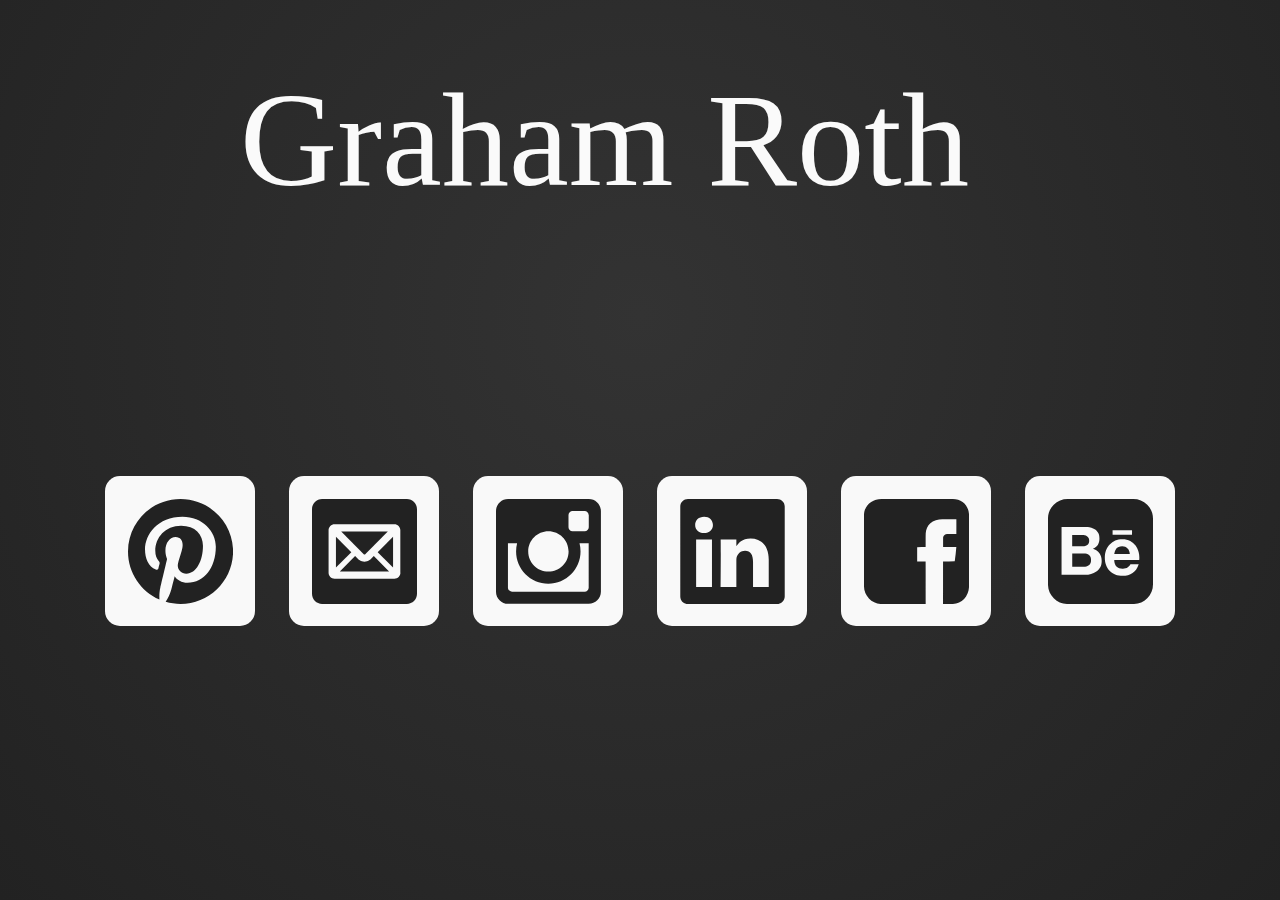
==== index.html @ dd155e6f "Time to test responsive styles" ====
<!DOCTYPE html>
<html>
<head>
  <title>Meet Graham!</title>
  <link rel="stylesheet" href="css/gsroth.css">
  <script>
  (function(i,s,o,g,r,a,m){i['GoogleAnalyticsObject']=r;i[r]=i[r]||function(){
  (i[r].q=i[r].q||[]).push(arguments)},i[r].l=1*new Date();a=s.createElement(o),
  m=s.getElementsByTagName(o)[0];a.async=1;a.src=g;m.parentNode.insertBefore(a,m)
  })(window,document,'script','//www.google-analytics.com/analytics.js','ga');

  ga('create', 'UA-51925433-1', 'gsroth.com');
  ga('require', 'displayfeatures');
  ga('send', 'pageview');

</script>
</head>
<body>
  <div id="header">
    <img src="images/name.svg" alt="Graham Roth">
  </div>
  <div id="content">
    <div id="links">
      <a href="http://www.pinterest.com/gsroth/" class="link">
        <div class="wave" id="red-wave"></div>
        <img src="images/pinterest.svg" alt="Pinterest">
      </a>
      <a href="mailto:graham@gsroth.com" class="link">
        <div class="wave" id="orange-wave"></div>
        <img src="images/email.svg" alt="Email">
      </a>
      <div class="break-2"></div>
      <a href="http://instagram.com/nobutactually" class="link">
        <div class="wave" id="yellow-wave"></div>
        <img src="images/instagram.svg" alt="Instagram">
      </a>
      <div class="break-3"></div>
      <a href="http://www.linkedin.com/in/grahamroth/" class="link">
        <div class="wave" id="in-blue-wave"></div>
        <img src="images/linkedin.svg" alt="Linked In">
      </a>
      <div class="break-2"></div>
      <a href="http://www.facebook.com/gsroth" class="link">
        <div class="wave" id="fb-blue-wave"></div>
        <img src="images/fb.svg" alt="LinkedIn">
      </a>
      <a href="http://be.net/gsroth" class="link">
        <div class="wave" id="purple-wave"></div>
        <img src="images/behance.svg" alt="Behance">
      </a>
    </div>
  </div>
</body>
</html>
---- css/gsroth.css ----
html, body {
	height: 100%;
	margin: 0px;
	background-color: #222;
	background: radial-gradient(circle at 50% 35%, #333, #222);
}

div {
	box-sizing: border-box;
}

.break-2, .break-3 {
	display: inline;
}

#header {
	height: 35%;
	padding: 1% 5%;
	text-align: center;
}

#header img {
	max-height: 100%;
	max-width: 800px;
	position: relative;
	bottom: -20%;
}

#content {
	height: 65%;
	position: relative;
}

#links {
	position: relative;
	text-align: center;
	top: 25%;
	padding-bottom: 5%;
}

 
/* Smartphones (portrait and landscape) -------------------- */
@media
only screen and (min-device-width: 320px) and (max-device-width: 640px),
only screen and (min-width: 320px) and (max-width: 640px)
 {
	#header { height: 15%; }
	#content { height: 85%; }
	#links { top: 5%; }
}
 
 
/* Smartphones & Tablets (portrait & landscape) ------------ */
@media
only screen and (min-device-width: 640px) and (max-device-width: 960px) {
	#header { height: 25%; }
	#content { height: 75%; }
	#links { top: 10%; }
	.break-3 { display: block; }
}

@media
only screen and (min-width: 640px) and (max-width: 1100px) and (min-device-width: 960px) {
	#header { height: 25%; }
	#content { height: 75%; }
	#links { top: 10%; }
	.break-3 { display: block; }
}
 

.link {
	display: inline-block;
	position: relative;
	width: 150px;
	height: 150px;
	background-color: #f9f9f9;
	border-radius: 10%;
	overflow: hidden;
	margin: 15px;
}

@media
only screen and (min--moz-device-pixel-ratio: 1.5) and (max-device-width: 960px),
only screen and (-o-min-device-pixel-ratio: 3/2) and (max-device-width: 960px),
only screen and (-webkit-min-device-pixel-ratio: 1.5) and (max-device-width: 960px),
only screen and (min-device-pixel-ratio: 1.5) and (max-device-width: 960px),
only screen and (min-resolution: 1.5dppx) and (max-device-width: 960px) {
	.link { width: 300px; height: 300px; margin: 50px; }
}

.link img {
	position: absolute;
	top: 15%;
	left: 15%;
	width: 70%;
	height: 70%;
}

.wave {
	width: 110%;
	height: 110%;
	position: absolute;
	left: -5%;
	top: 100%;
	transition: .75s cubic-bezier(0.215, 0.610, 0.355, 1.000);
	opacity: 0.8;
	background-size: 40px 200px;
}

.link:hover .wave {
	top: -8%;
}

@media
only screen and (min-device-width: 320px) and (max-device-width: 960px) {
	.wave {
		top: 3%;
		background-size: 40px 400px;
	}
}

#red-wave {
	background-image: radial-gradient(60px circle at 20px -20px, rgba(255, 255, 255, 0) 50%, #cb2027 50%);
}

#orange-wave {
	background-image: radial-gradient(60px circle at 20px -20px, rgba(255, 255, 255, 0) 50%, #d37622 50%);
}

#yellow-wave {
	background-image: radial-gradient(60px circle at 20px -20px, rgba(255, 255, 255, 0) 50%, #f2da00 50%);
}

#in-blue-wave {
	background-image: radial-gradient(60px circle at 20px -20px, rgba(255, 255, 255, 0) 50%, #006699 50%);
}

#fb-blue-wave {
	background-image: radial-gradient(60px circle at 20px -20px, rgba(255, 255, 255, 0) 50%, #3B5998 50%);
}

#purple-wave {
	background-image: radial-gradient(60px circle at 20px -20px, rgba(255, 255, 255, 0) 50%, #753c9e 50%);
}
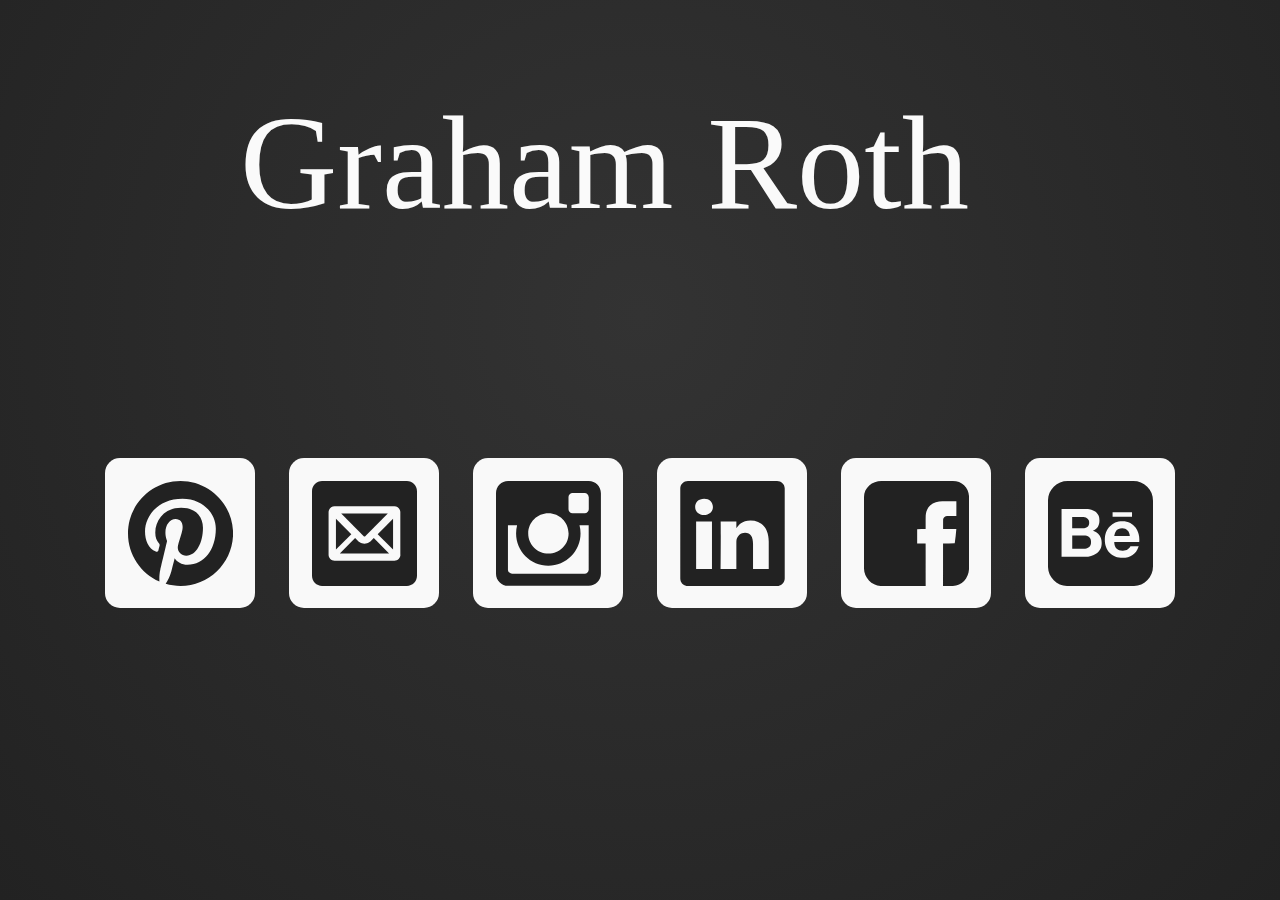
==== commit da12a67f: "Added copyright info" ====
--- a/index.html
+++ b/index.html
@@ -1,4 +1,5 @@
 <!DOCTYPE html>
+<!-- Copyright (c) 2014 Graham Roth -->
 <html>
 <head>
   <title>Meet Graham!</title>
--- a/css/gsroth.css
+++ b/css/gsroth.css
@@ -1,8 +1,15 @@
 html, body {
-	height: 100%;
+	min-height: 100%;
 	margin: 0px;
 	background-color: #222;
 	background: radial-gradient(circle at 50% 35%, #333, #222);
+}
+
+@media
+only screen and (min-device-width: 960px) {
+	html, body {
+		height: 100%;
+	}
 }
 
 div {
@@ -15,7 +22,7 @@
 
 #header {
 	height: 35%;
-	padding: 1% 5%;
+	padding: 3% 5% 0px;
 	text-align: center;
 }
 
@@ -27,44 +34,51 @@
 }
 
 #content {
-	height: 65%;
 	position: relative;
 }
 
 #links {
 	position: relative;
 	text-align: center;
-	top: 25%;
+	padding-top: 10%;
 	padding-bottom: 5%;
 }
 
  
 /* Smartphones (portrait and landscape) -------------------- */
 @media
-only screen and (min-device-width: 320px) and (max-device-width: 640px),
-only screen and (min-width: 320px) and (max-width: 640px)
- {
+only screen and (min-device-width: 320px) and (max-device-width: 640px) {
+	#links { padding-top: 1%; }
+
+}
+
+
+@media
+only screen and (min-width: 320px) and (max-width: 640px) {
 	#header { height: 15%; }
-	#content { height: 85%; }
-	#links { top: 5%; }
+	#links { padding-top: 5%; }
+}
+
+@media 
+only screen and (min-device-width: 320px) and (max-device-width: 640px) and (orientation: portrait) {
+	#header { padding-top: 8%; }
+	#header { height: 15%; }
+
 }
  
  
 /* Smartphones & Tablets (portrait & landscape) ------------ */
 @media
-only screen and (min-device-width: 640px) and (max-device-width: 960px) {
-	#header { height: 25%; }
-	#content { height: 75%; }
-	#links { top: 10%; }
+only screen and (min-device-width: 640px) and (max-device-width: 960px),
+only screen and (min-width: 640px) and (max-width: 1100px) and (min-device-width: 960px) {
+	#links { padding-top: 5%; }
 	.break-3 { display: block; }
 }
 
 @media
+only screen and (min-device-width: 640px) and (max-device-width: 960px) and (orientation: portrait),
 only screen and (min-width: 640px) and (max-width: 1100px) and (min-device-width: 960px) {
 	#header { height: 25%; }
-	#content { height: 75%; }
-	#links { top: 10%; }
-	.break-3 { display: block; }
 }
  
 
@@ -80,12 +94,22 @@
 }
 
 @media
-only screen and (min--moz-device-pixel-ratio: 1.5) and (max-device-width: 960px),
-only screen and (-o-min-device-pixel-ratio: 3/2) and (max-device-width: 960px),
-only screen and (-webkit-min-device-pixel-ratio: 1.5) and (max-device-width: 960px),
-only screen and (min-device-pixel-ratio: 1.5) and (max-device-width: 960px),
-only screen and (min-resolution: 1.5dppx) and (max-device-width: 960px) {
+only screen and (min--moz-device-pixel-ratio: 1.5) and (max-device-width: 960px) and (orientation: portrait),
+only screen and (-o-min-device-pixel-ratio: 3/2) and (max-device-width: 960px) and (orientation: portrait),
+only screen and (-webkit-min-device-pixel-ratio: 1.5) and (max-device-width: 960px) and (orientation: portrait),
+only screen and (min-device-pixel-ratio: 1.5) and (max-device-width: 960px) and (orientation: portrait),
+only screen and (min-resolution: 1.5dppx) and (max-device-width: 960px) and (orientation: portrait) {
 	.link { width: 300px; height: 300px; margin: 50px; }
+}
+
+@media
+only screen and (min--moz-device-pixel-ratio: 1.5) and (max-device-width: 960px) and (orientation: landscape),
+only screen and (-o-min-device-pixel-ratio: 3/2) and (max-device-width: 960px) and (orientation: landscape),
+only screen and (-webkit-min-device-pixel-ratio: 1.5) and (max-device-width: 960px) and (orientation: landscape),
+only screen and (min-device-pixel-ratio: 1.5) and (max-device-width: 960px) and (orientation: landscape),
+only screen and (min-resolution: 1.5dppx) and (max-device-width: 960px) and (orientation: landscape) {
+	.link { width: 200px; height: 200px; margin: 30px; }
+	.break-3 { display: block; }
 }
 
 .link img {
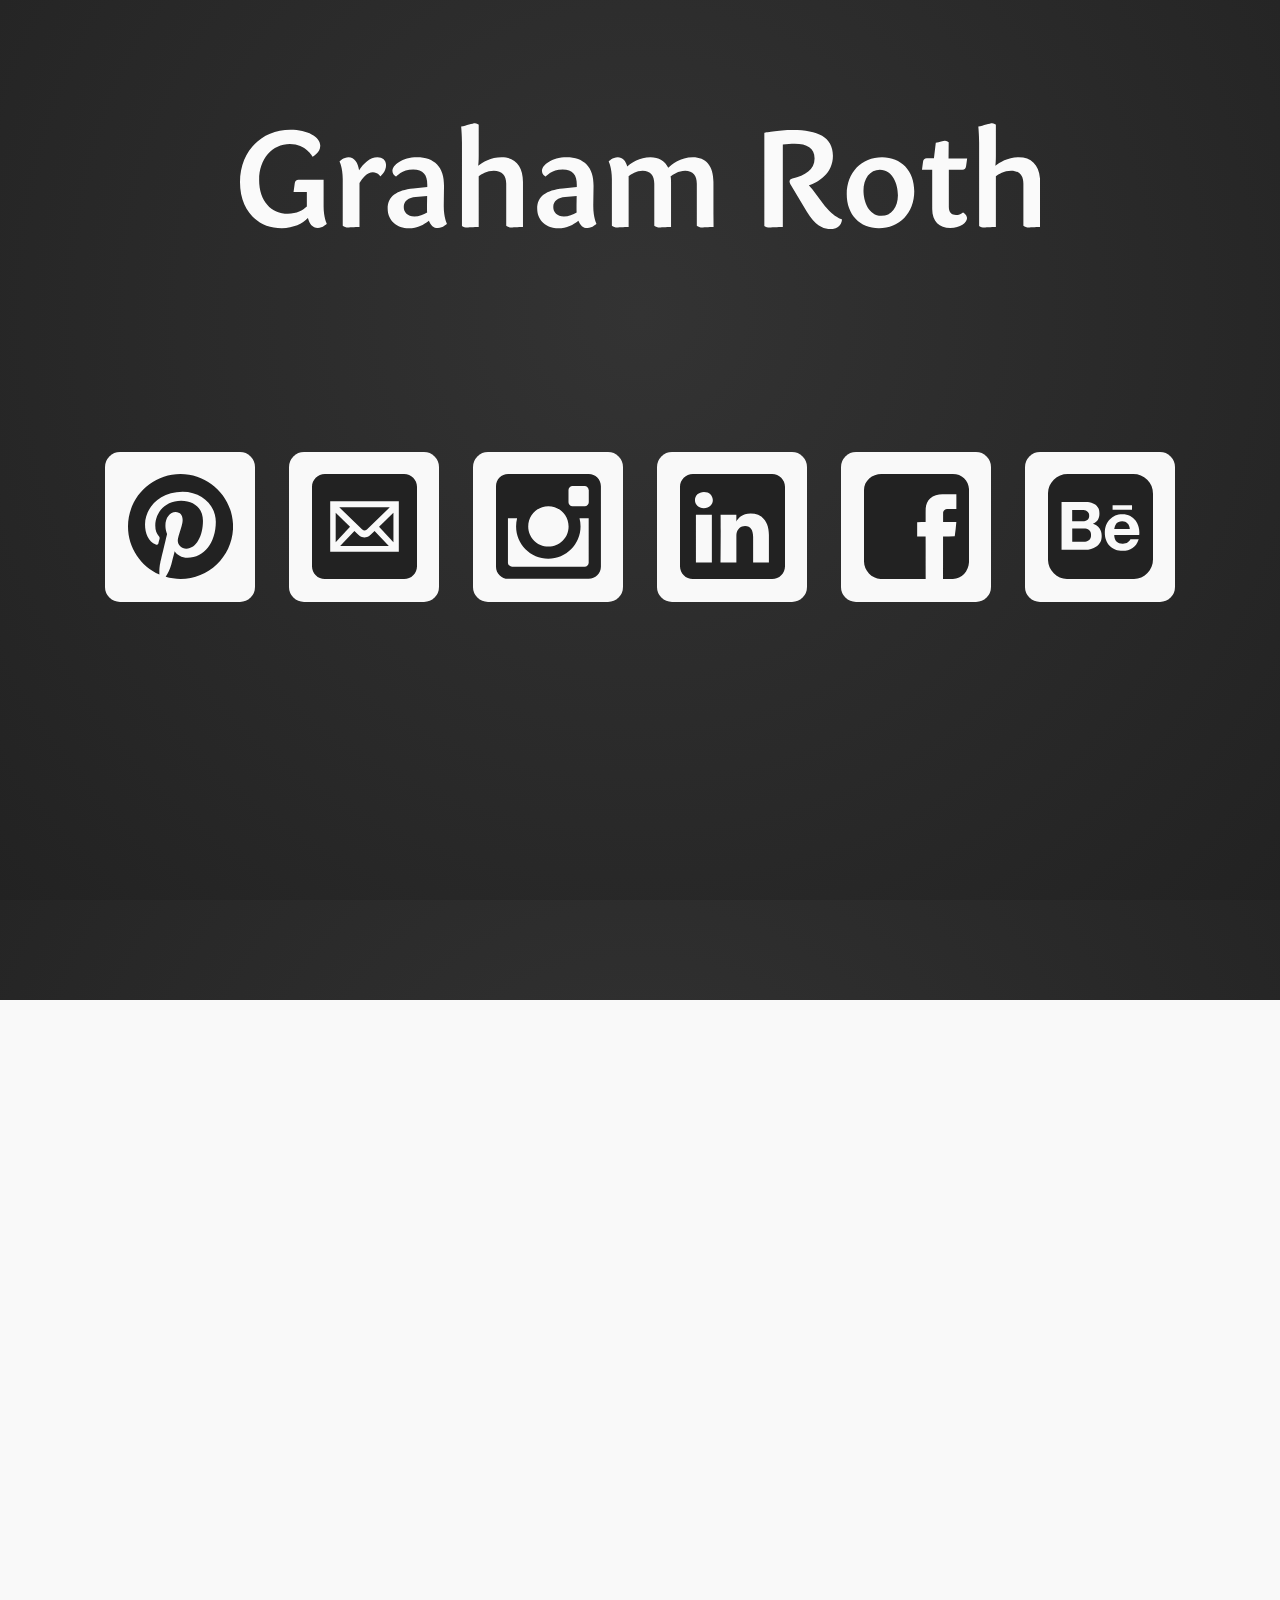
==== commit 8853efb9: "Started work on adding portfolio" ====
--- a/index.html
+++ b/index.html
@@ -2,6 +2,7 @@
 <!-- Copyright (c) 2014 Graham Roth -->
 <html>
 <head>
+  <meta charset="UTF-8">
   <title>Meet Graham!</title>
   <link rel="stylesheet" href="css/gsroth.css">
   <script>
@@ -22,34 +23,71 @@
   </div>
   <div id="content">
     <div id="links">
-      <a href="http://www.pinterest.com/gsroth/" class="link">
-        <div class="wave" id="red-wave"></div>
-        <img src="images/pinterest.svg" alt="Pinterest">
-      </a>
-      <a href="mailto:graham@gsroth.com" class="link">
-        <div class="wave" id="orange-wave"></div>
-        <img src="images/email.svg" alt="Email">
-      </a>
+      <div class="link-elem">
+        <a href="http://www.pinterest.com/gsroth/" class="link" id="pinterest">
+          <div class="wave" id="red-wave"></div>
+          <img src="images/pinterest.svg" alt="Pinterest">
+        </a>
+        <p class="link-label">
+          Pinterest
+        </p>
+      </div>
+      <div class="link-elem">
+        <a href="mailto:graham@gsroth.com" class="link" id="email">
+          <div class="wave" id="orange-wave"></div>
+          <img src="images/email.svg" alt="Email">
+        </a>
+        <p class="link-label">
+          Email
+        </p>
+      </div>
       <div class="break-2"></div>
-      <a href="http://instagram.com/nobutactually" class="link">
-        <div class="wave" id="yellow-wave"></div>
-        <img src="images/instagram.svg" alt="Instagram">
-      </a>
+      <div class="link-elem">
+        <a href="http://instagram.com/nobutactually" class="link" id="instagram">
+          <div class="wave" id="yellow-wave"></div>
+          <img src="images/instagram.svg" alt="Instagram">
+        </a>
+        <p class="link-label">
+          Instagram
+        </p>
+      </div>
       <div class="break-3"></div>
-      <a href="http://www.linkedin.com/in/grahamroth/" class="link">
-        <div class="wave" id="in-blue-wave"></div>
-        <img src="images/linkedin.svg" alt="Linked In">
-      </a>
+      <div class="link-elem">
+        <a href="http://www.linkedin.com/in/grahamroth/" class="link" id="linkedin">
+          <div class="wave" id="in-blue-wave"></div>
+          <img src="images/linkedin.svg" alt="Linked In">
+        </a>
+        <p class="link-label">
+          LinkedIn
+        </p>
+      </div>
       <div class="break-2"></div>
-      <a href="http://www.facebook.com/gsroth" class="link">
-        <div class="wave" id="fb-blue-wave"></div>
-        <img src="images/fb.svg" alt="LinkedIn">
-      </a>
-      <a href="http://be.net/gsroth" class="link">
-        <div class="wave" id="purple-wave"></div>
-        <img src="images/behance.svg" alt="Behance">
-      </a>
+      <div class="link-elem">
+        <a href="http://www.facebook.com/gsroth" class="link" id="facebook">
+          <div class="wave" id="fb-blue-wave"></div>
+          <img src="images/fb.svg" alt="LinkedIn">
+        </a>
+        <p class="link-label">
+          Facebook
+        </p>
+      </div>
+      <div class="link-elem">
+        <a href="http://be.net/gsroth" class="link" id="portfolio">
+          <div class="wave" id="purple-wave"></div>
+          <img src="images/behance.svg" alt="Behance">
+        </a>
+        <p class="link-label">
+          Portfolio
+        </p>
+      </div>
     </div>
   </div>
+  <div id="projects">
+    <div id="projects-wave"></div>
+    <div id="projects-container">
+    <!-- Currently under construction. Check back soon! -->
+    </div>
+  </div>
+  <!--script type="text/javascript" src="js/gsroth.js"></script-->
 </body>
 </html>--- a/css/gsroth.css
+++ b/css/gsroth.css
@@ -1,8 +1,11 @@
+@import url(http://fonts.googleapis.com/css?family=Lato:100,400);
+
 html, body {
 	min-height: 100%;
 	margin: 0px;
 	background-color: #222;
 	background: radial-gradient(circle at 50% 35%, #333, #222);
+	overflow: hidden;
 }
 
 @media
@@ -13,6 +16,7 @@
 }
 
 div {
+	-moz-box-sizing: border-box;
 	box-sizing: border-box;
 }
 
@@ -21,8 +25,8 @@
 }
 
 #header {
-	height: 35%;
-	padding: 3% 5% 0px;
+	height: 40%;
+	padding: 5% 5% 0px;
 	text-align: center;
 }
 
@@ -40,12 +44,11 @@
 #links {
 	position: relative;
 	text-align: center;
-	padding-top: 10%;
+	padding-top: 6%;
 	padding-bottom: 5%;
 }
-
- 
-/* Smartphones (portrait and landscape) -------------------- */
+ 
+/* Smartphones */
 @media
 only screen and (min-device-width: 320px) and (max-device-width: 640px) {
 	#links { padding-top: 1%; }
@@ -67,7 +70,7 @@
 }
  
  
-/* Smartphones & Tablets (portrait & landscape) ------------ */
+/* Tablets */
 @media
 only screen and (min-device-width: 640px) and (max-device-width: 960px),
 only screen and (min-width: 640px) and (max-width: 1100px) and (min-device-width: 960px) {
@@ -81,6 +84,24 @@
 	#header { height: 25%; }
 }
  
+.link-elem {
+	display: inline-block;
+}
+
+.link-label {
+	text-align: center;
+	visibility: hidden;
+	color: #f9f9f9;
+	font-weight: 100;
+	font-family: "Lato", "Helvetica", sans-serif;
+	font-size: 16pt;
+	margin: 3% 5%;
+	text-shadow: #dddddd 0px 0px 1px;
+}
+
+.link-elem:hover .link-label {
+	visibility: visible;
+}
 
 .link {
 	display: inline-block;
@@ -90,7 +111,7 @@
 	background-color: #f9f9f9;
 	border-radius: 10%;
 	overflow: hidden;
-	margin: 15px;
+	margin: 15px 15px 0px 15px;
 }
 
 @media
@@ -131,6 +152,10 @@
 	background-size: 40px 200px;
 }
 
+/*.wave.moving {
+	-webkit-animation: mini-wavemotion 1s infinite linear;
+}*/
+
 .link:hover .wave {
 	top: -8%;
 }
@@ -165,4 +190,79 @@
 
 #purple-wave {
 	background-image: radial-gradient(60px circle at 20px -20px, rgba(255, 255, 255, 0) 50%, #753c9e 50%);
+}
+
+#projects,
+#projects-wave,
+#projects-container {
+	position: absolute;
+	width: 200%;
+	left: -50%;
+	transition: 1s cubic-bezier(0.215, 0.610, 0.355, 1.000);
+}
+
+#projects {
+	min-height: 100%;
+	top: 100%;
+}
+
+#projects-wave,
+#projects-container {
+	bottom: auto;
+}
+
+#projects-wave {
+	top: 100px;
+	height: 100px;
+	background-image: radial-gradient(150px circle at 50px -50px, rgba(255, 255, 255, 0) 50%, #f9f9f9 50%);
+	background-size: 100px 2048px;
+	background-repeat: repeat-x;
+	/*-webkit-transform: translateY( 0px );*/
+	-webkit-animation: wavemotion 1s infinite linear;
+}
+
+#projects-container {
+	top: 100px;
+	height: 100%;
+	background-color: #f9f9f9;
+	padding: 20px;
+}
+
+#projects.loading #projects-wave,
+#projects.open #projects-wave {
+	top: 25px;
+	-webkit-transform: translateY( -100px );
+}
+
+#projects-wave.moving {
+}
+
+#projects.loading #projects-container {
+	top: -25px;
+	/*transition-duration: .5s;*/
+}
+
+#projects.open #projects-wave,
+#projects.open #projects-container {
+	top: -100%;
+}
+
+@-webkit-keyframes wavemotion {
+	from {
+		/*background-position: 0px 0px;*/
+		-webkit-transform: translateY( -100px) translateX(0px);
+	}
+	to {
+		/*background-position: 100px 0px;*/
+		-webkit-transform: translateY( -100px) translateX(100px);
+	}
+}
+
+@-webkit-keyframes mini-wavemotion {
+	from {
+		background-position: 0px 0px;
+	}
+	to {
+		background-position: 40px 0px;
+	}
 }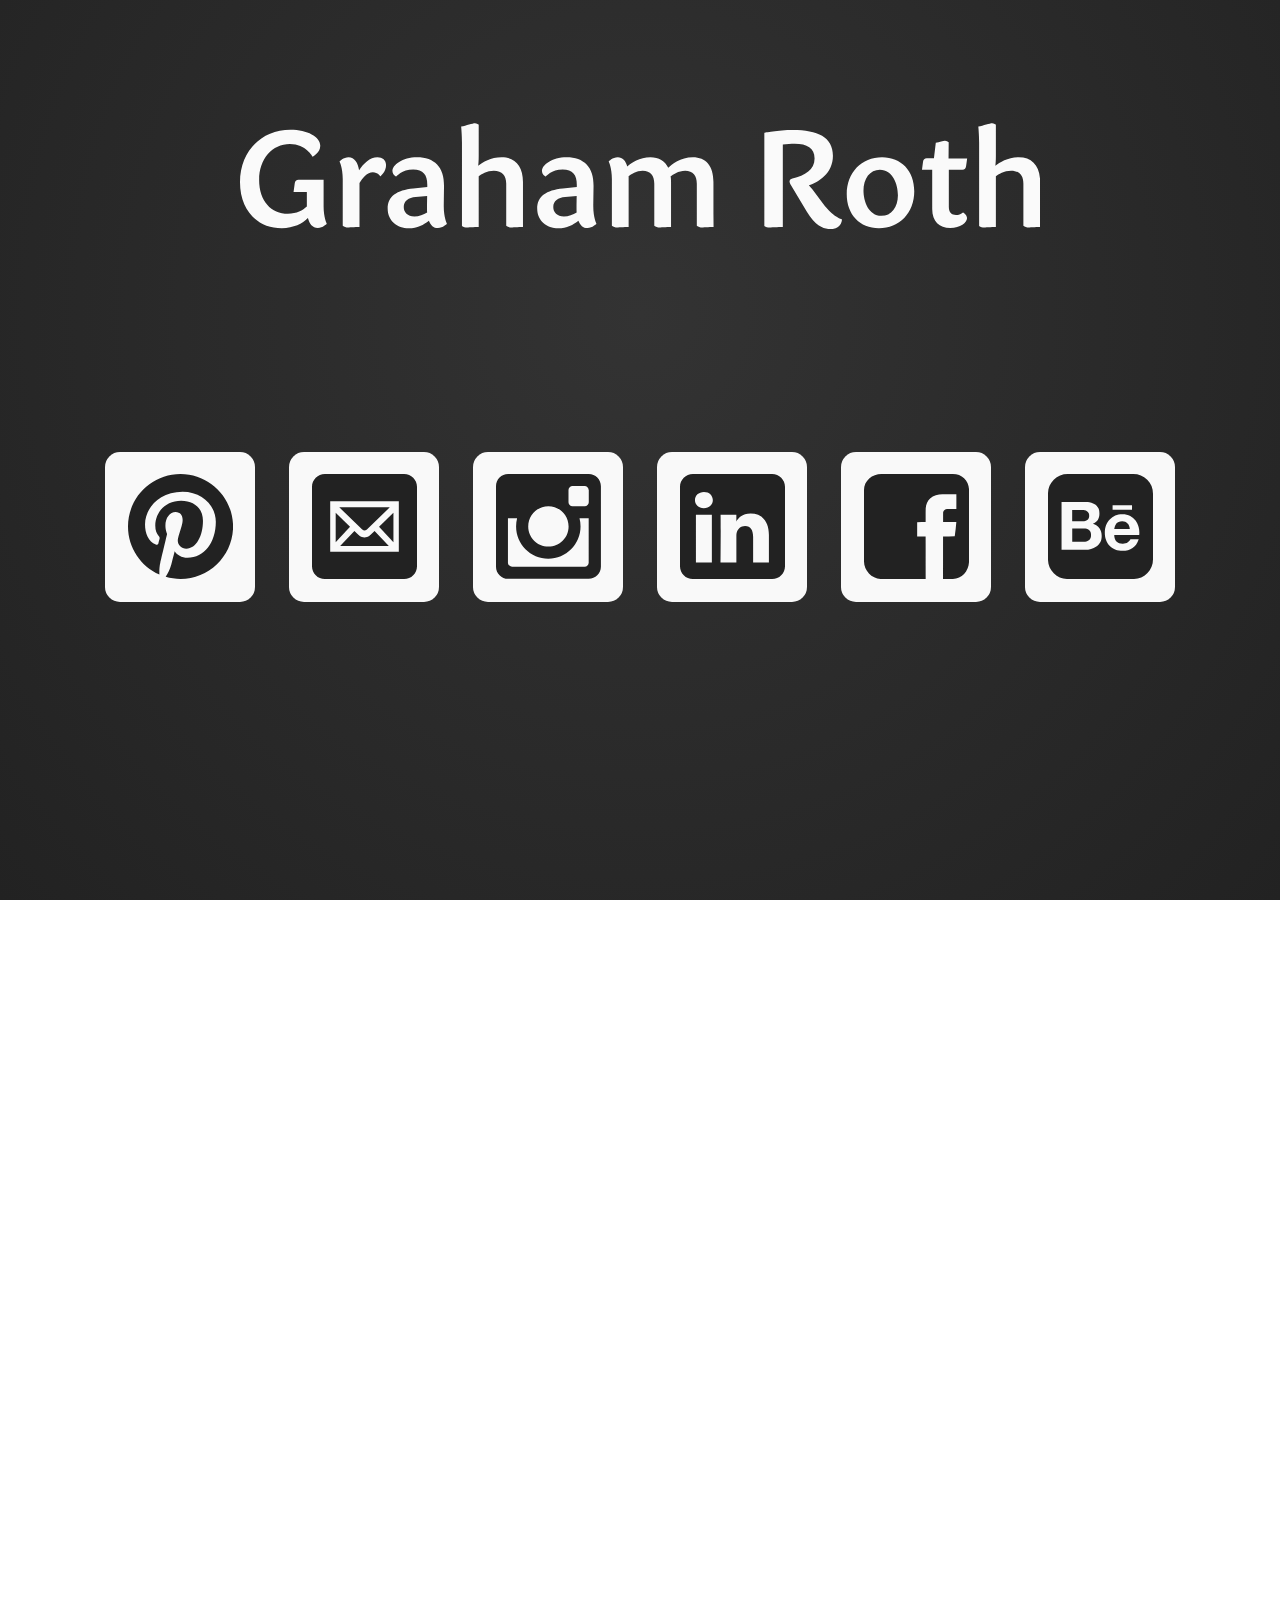
==== commit dbdf9046: "Fixing bottom wave for mobile" ====
--- a/index.html
+++ b/index.html
@@ -3,6 +3,7 @@
 <html>
 <head>
   <meta charset="UTF-8">
+  <meta name="viewport" content="width=device-width, initial-scale=1.0">
   <title>Meet Graham!</title>
   <link rel="stylesheet" href="css/gsroth.css">
   <script>
@@ -18,73 +19,92 @@
 </script>
 </head>
 <body>
-  <div id="header">
-    <img src="images/name.svg" alt="Graham Roth">
-  </div>
-  <div id="content">
-    <div id="links">
-      <div class="link-elem">
-        <a href="http://www.pinterest.com/gsroth/" class="link" id="pinterest">
-          <div class="wave" id="red-wave"></div>
-          <img src="images/pinterest.svg" alt="Pinterest">
-        </a>
-        <p class="link-label">
-          Pinterest
-        </p>
-      </div>
-      <div class="link-elem">
-        <a href="mailto:graham@gsroth.com" class="link" id="email">
-          <div class="wave" id="orange-wave"></div>
-          <img src="images/email.svg" alt="Email">
-        </a>
-        <p class="link-label">
-          Email
-        </p>
-      </div>
-      <div class="break-2"></div>
-      <div class="link-elem">
-        <a href="http://instagram.com/nobutactually" class="link" id="instagram">
-          <div class="wave" id="yellow-wave"></div>
-          <img src="images/instagram.svg" alt="Instagram">
-        </a>
-        <p class="link-label">
-          Instagram
-        </p>
-      </div>
-      <div class="break-3"></div>
-      <div class="link-elem">
-        <a href="http://www.linkedin.com/in/grahamroth/" class="link" id="linkedin">
-          <div class="wave" id="in-blue-wave"></div>
-          <img src="images/linkedin.svg" alt="Linked In">
-        </a>
-        <p class="link-label">
-          LinkedIn
-        </p>
-      </div>
-      <div class="break-2"></div>
-      <div class="link-elem">
-        <a href="http://www.facebook.com/gsroth" class="link" id="facebook">
-          <div class="wave" id="fb-blue-wave"></div>
-          <img src="images/fb.svg" alt="LinkedIn">
-        </a>
-        <p class="link-label">
-          Facebook
-        </p>
-      </div>
-      <div class="link-elem">
-        <a href="http://be.net/gsroth" class="link" id="portfolio">
-          <div class="wave" id="purple-wave"></div>
-          <img src="images/behance.svg" alt="Behance">
-        </a>
-        <p class="link-label">
-          Portfolio
-        </p>
+  <div id="body-content">
+    <div id="header">
+      <img src="images/name.svg" alt="Graham Roth">
+    </div>
+    <div id="content">
+      <div id="links">
+        <div class="square-elem">
+          <a href="http://www.pinterest.com/gsroth/" class="square link" id="pinterest">
+            <div class="wave" id="red-wave"></div>
+            <img src="images/pinterest.svg" alt="Pinterest">
+          </a>
+          <p class="square-label">
+            Pinterest
+          </p>
+        </div>
+        <div class="square-elem">
+          <a href="mailto:graham@gsroth.com" class="square link" id="email">
+            <div class="wave" id="orange-wave"></div>
+            <img src="images/email.svg" alt="Email">
+          </a>
+          <p class="square-label">
+            Email
+          </p>
+        </div>
+        <div class="break-2"></div>
+        <div class="square-elem">
+          <a href="http://instagram.com/nobutactually" class="square link" id="instagram">
+            <div class="wave" id="yellow-wave"></div>
+            <img src="images/instagram.svg" alt="Instagram">
+          </a>
+          <p class="square-label">
+            Instagram
+          </p>
+        </div>
+        <div class="break-3"></div>
+        <div class="square-elem">
+          <a href="http://www.linkedin.com/in/grahamroth/" class="square link" id="linkedin">
+            <div class="wave" id="in-blue-wave"></div>
+            <img src="images/linkedin.svg" alt="Linked In">
+          </a>
+          <p class="square-label">
+            LinkedIn
+          </p>
+        </div>
+        <div class="break-2"></div>
+        <div class="square-elem">
+          <a href="http://www.facebook.com/gsroth" class="square link" id="facebook">
+            <div class="wave" id="fb-blue-wave"></div>
+            <img src="images/fb.svg" alt="LinkedIn">
+          </a>
+          <p class="square-label">
+            Facebook
+          </p>
+        </div>
+        <div class="square-elem">
+          <a href="http://be.net/gsroth" class="square link" id="portfolio">
+            <div class="wave" id="purple-wave"></div>
+            <img src="images/behance.svg" alt="Behance">
+          </a>
+          <p class="square-label">
+            Portfolio
+          </p>
+        </div>
       </div>
     </div>
   </div>
   <div id="projects">
     <div id="projects-wave"></div>
     <div id="projects-container">
+      <div id="projects-close">
+        <span>Close</span>
+      </div>
+      <div id="project-categories">
+<!--         <div class="square-elem">
+          <div class="square category"></div>
+          <p class="square-label"></p>
+        </div>
+        <div class="square-elem">
+          <div class="square category"></div>
+          <p class="square-label"></p>
+        </div>
+        <div class="square-elem">
+          <div class="square category"></div>
+          <p class="square-label"></p>
+        </div> -->
+      </div>
     <!-- Currently under construction. Check back soon! -->
     </div>
   </div>
--- a/css/gsroth.css
+++ b/css/gsroth.css
@@ -1,6 +1,7 @@
-@import url(http://fonts.googleapis.com/css?family=Lato:100,400);
+@import url(http://fonts.googleapis.com/css?family=Lato:100,300);
 
 html, body {
+	position: relative;
 	min-height: 100%;
 	margin: 0px;
 	background-color: #222;
@@ -20,6 +21,17 @@
 	box-sizing: border-box;
 }
 
+p, span {
+	font-family: "Lato", "Helvetica", sans-serif;
+	font-size: 16pt;
+	font-weight: 100;
+}
+
+#body-content {
+	height: 100%;
+	overflow-y: scroll;
+}
+
 .break-2, .break-3 {
 	display: inline;
 }
@@ -48,18 +60,54 @@
 	padding-bottom: 5%;
 }
  
+ 
+.square-elem {
+	display: inline-block;
+}
+
+.square-label {
+	text-align: center;
+	opacity: 0;
+	margin: 3% 5%;
+	-webkit-transition: 0.1s ease-out;
+}
+
+#links .square-label {
+	color: #f9f9f9;
+	text-shadow: #dddddd 0px 0px 1px;
+}
+
+.square-elem:hover .square-label{
+	opacity: 1;
+}
+
+.square {
+	display: inline-block;
+	position: relative;
+	width: 150px;
+	height: 150px;
+	border-radius: 10%;
+	overflow: hidden;
+	margin: 15px 15px 0px 15px;
+}
+
+.link {
+	background-color: #f9f9f9;
+}
+
 /* Smartphones */
 @media
 only screen and (min-device-width: 320px) and (max-device-width: 640px) {
 	#links { padding-top: 1%; }
-
-}
-
+	.square { width: 120px; height: 120px; }
+
+}
 
 @media
 only screen and (min-width: 320px) and (max-width: 640px) {
 	#header { height: 15%; }
 	#links { padding-top: 5%; }
+	.square { width: 120px; height: 120px; }
 }
 
 @media 
@@ -83,44 +131,15 @@
 only screen and (min-width: 640px) and (max-width: 1100px) and (min-device-width: 960px) {
 	#header { height: 25%; }
 }
- 
-.link-elem {
-	display: inline-block;
-}
-
-.link-label {
-	text-align: center;
-	visibility: hidden;
-	color: #f9f9f9;
-	font-weight: 100;
-	font-family: "Lato", "Helvetica", sans-serif;
-	font-size: 16pt;
-	margin: 3% 5%;
-	text-shadow: #dddddd 0px 0px 1px;
-}
-
-.link-elem:hover .link-label {
-	visibility: visible;
-}
-
-.link {
-	display: inline-block;
-	position: relative;
-	width: 150px;
-	height: 150px;
-	background-color: #f9f9f9;
-	border-radius: 10%;
-	overflow: hidden;
-	margin: 15px 15px 0px 15px;
-}
-
+
+/*
 @media
 only screen and (min--moz-device-pixel-ratio: 1.5) and (max-device-width: 960px) and (orientation: portrait),
 only screen and (-o-min-device-pixel-ratio: 3/2) and (max-device-width: 960px) and (orientation: portrait),
 only screen and (-webkit-min-device-pixel-ratio: 1.5) and (max-device-width: 960px) and (orientation: portrait),
 only screen and (min-device-pixel-ratio: 1.5) and (max-device-width: 960px) and (orientation: portrait),
 only screen and (min-resolution: 1.5dppx) and (max-device-width: 960px) and (orientation: portrait) {
-	.link { width: 300px; height: 300px; margin: 50px; }
+	.square { width: 300px; height: 300px; margin: 50px; }
 }
 
 @media
@@ -129,11 +148,11 @@
 only screen and (-webkit-min-device-pixel-ratio: 1.5) and (max-device-width: 960px) and (orientation: landscape),
 only screen and (min-device-pixel-ratio: 1.5) and (max-device-width: 960px) and (orientation: landscape),
 only screen and (min-resolution: 1.5dppx) and (max-device-width: 960px) and (orientation: landscape) {
-	.link { width: 200px; height: 200px; margin: 30px; }
+	.square { width: 200px; height: 200px; margin: 30px; }
 	.break-3 { display: block; }
 }
-
-.link img {
+*/
+.square img {
 	position: absolute;
 	top: 15%;
 	left: 15%;
@@ -166,6 +185,10 @@
 		top: 3%;
 		background-size: 40px 400px;
 	}
+	.square-label { 
+		opacity: 1; 
+		font-weight: 300;
+	}
 }
 
 #red-wave {
@@ -204,6 +227,7 @@
 #projects {
 	min-height: 100%;
 	top: 100%;
+	text-align: center;
 }
 
 #projects-wave,
@@ -219,26 +243,80 @@
 	background-repeat: repeat-x;
 	/*-webkit-transform: translateY( 0px );*/
 	-webkit-animation: wavemotion 1s infinite linear;
+	text-align: center;
+}
+
+/*#loading-animation {
+	position: relative;
+	display: inline-block;
+	border-radius: 50%;
+	background-color: #333;
+	width: 30px;
+	height: 30px;
+	margin: 10px;
+	-webkit-animation: rotate 1s infinite ease;
+}
+
+#loading-animation:before {
+	content: "";
+	position: absolute;
+	width: 8px;
+	height: 8px;
+	border-radius: 50%;
+	background-color: #f9f9f9;
+	top: 25%;
+	left: 50%;
+}
+
+#loading-animation:after {
+	content: "";
+	position: absolute;
+	width: 13px;
+	height: 9px;
+	border-radius: 50%;
+	border-top: 5px solid white;
+	border-right: 2px solid white;
+	top: 20%;
+	left: 25%;
+}*/
+
+#projects-close {
+	min-height: 60px;
+	visibility: hidden;
+}
+
+#projects.open #projects-close {
+	visibility: visible;
+}
+
+#projects-close span {
+	line-height: 60px;
+	font-size: 14pt;
+}
+
+#projects-close:hover {
+	background-color: #eee;
 }
 
 #projects-container {
 	top: 100px;
 	height: 100%;
 	background-color: #f9f9f9;
-	padding: 20px;
+	padding: 0px 20px 20px;
+
+}
+
+#projects.loading #projects-wave {
+	top: 25px;
 }
 
 #projects.loading #projects-wave,
 #projects.open #projects-wave {
-	top: 25px;
 	-webkit-transform: translateY( -100px );
 }
 
-#projects-wave.moving {
-}
-
 #projects.loading #projects-container {
-	top: -25px;
+	top: -5px;
 	/*transition-duration: .5s;*/
 }
 
@@ -265,4 +343,27 @@
 	to {
 		background-position: 40px 0px;
 	}
+}
+
+/*@-webkit-keyframes rotate {
+	from {
+		-webkit-transform: translateY( -50px ) rotate( 0deg );
+	}
+	to {
+		-webkit-transform: translateY( -50px ) rotate( 360deg );
+	}
+}*/
+
+.category {
+	background-color: #333;
+}
+
+#project-categories,
+#projects-close {
+	text-align: center;
+}
+
+#project-categories {
+	position: relative;
+	padding: 50px 20px;
 }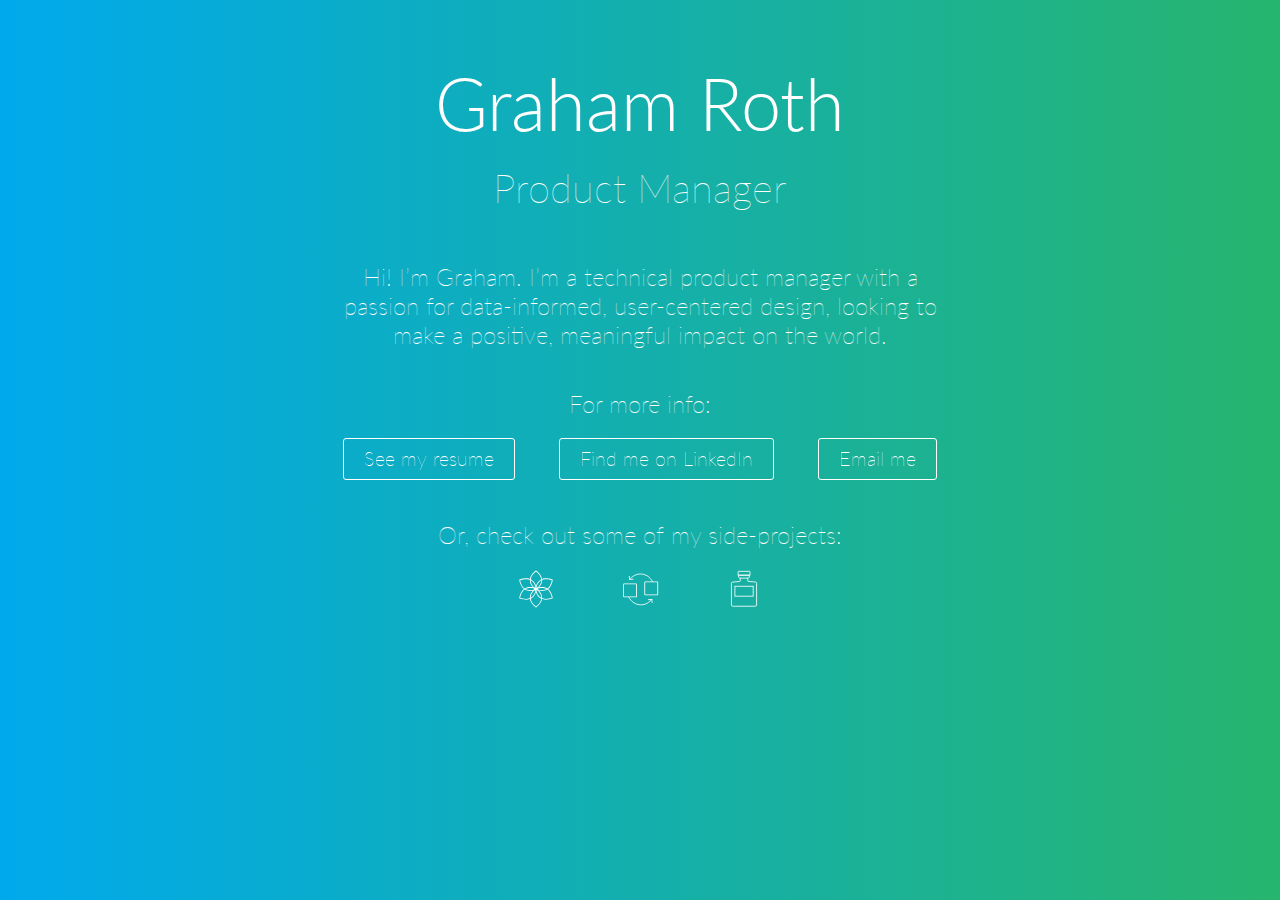
==== commit 3e0d91ad: "Redesign for 2018" ====
--- a/index.html
+++ b/index.html
@@ -1,113 +1,46 @@
 <!DOCTYPE html>
-<!-- Copyright (c) 2014 Graham Roth -->
+<!-- Copyright (c) 2018 Graham Roth -->
 <html>
 <head>
+    <!-- Global site tag (gtag.js) - Google Analytics -->
+  <script async src="https://www.googletagmanager.com/gtag/js?id=UA-51925433-1"></script>
+  <script>
+    window.dataLayer = window.dataLayer || [];
+    function gtag(){dataLayer.push(arguments);}
+    gtag('js', new Date());
+    gtag('config', 'UA-51925433-1');
+  </script>
   <meta charset="UTF-8">
   <meta name="viewport" content="width=device-width, initial-scale=1.0">
-  <title>Meet Graham!</title>
+  <title>Graham Roth</title>
+  <meta name="description" content="Congratulations, you found Graham's website! This is the personal website of Graham Roth, a product manager, but also a dreamer, designer, foodie, actor, singer, builder, coder, aerialist, and so much more!">
   <link rel="stylesheet" href="css/gsroth.css">
-  <script>
-  (function(i,s,o,g,r,a,m){i['GoogleAnalyticsObject']=r;i[r]=i[r]||function(){
-  (i[r].q=i[r].q||[]).push(arguments)},i[r].l=1*new Date();a=s.createElement(o),
-  m=s.getElementsByTagName(o)[0];a.async=1;a.src=g;m.parentNode.insertBefore(a,m)
-  })(window,document,'script','//www.google-analytics.com/analytics.js','ga');
-
-  ga('create', 'UA-51925433-1', 'gsroth.com');
-  ga('require', 'displayfeatures');
-  ga('send', 'pageview');
-
-</script>
 </head>
 <body>
-  <div id="body-content">
-    <div id="header">
-      <img src="images/name.svg" alt="Graham Roth">
+  <div id="header">
+    <p id="name">Graham Roth</p>
+    <p id="title">Product Manager</p>
+  </div>
+  <div id="content">
+    <p id="intro">Hi! I’m Graham. I’m a technical product manager with a passion for data-informed, user-centered design, looking to make a positive, meaningful impact on the world.</p>
+    <p id="more-info-text">For more info:</p>
+    <div class="more-info-links">
+      <a class="info-link" href="files/Graham-Roth-resume.pdf" target="_blank">See my resume</a>
+      <a class="info-link" href="http://www.linkedin.com/in/grahamroth/">Find me on LinkedIn</a>
+      <a class="info-link" href="mailto:graham@gsroth.com">Email me</a>
     </div>
-    <div id="content">
-      <div id="links">
-        <div class="square-elem">
-          <a href="http://www.pinterest.com/gsroth/" class="square link" id="pinterest">
-            <div class="wave" id="red-wave"></div>
-            <img src="images/pinterest.svg" alt="Pinterest">
-          </a>
-          <p class="square-label">
-            Pinterest
-          </p>
-        </div>
-        <div class="square-elem">
-          <a href="mailto:graham@gsroth.com" class="square link" id="email">
-            <div class="wave" id="orange-wave"></div>
-            <img src="images/email.svg" alt="Email">
-          </a>
-          <p class="square-label">
-            Email
-          </p>
-        </div>
-        <div class="break-2"></div>
-        <div class="square-elem">
-          <a href="http://instagram.com/nobutactually" class="square link" id="instagram">
-            <div class="wave" id="yellow-wave"></div>
-            <img src="images/instagram.svg" alt="Instagram">
-          </a>
-          <p class="square-label">
-            Instagram
-          </p>
-        </div>
-        <div class="break-3"></div>
-        <div class="square-elem">
-          <a href="http://www.linkedin.com/in/grahamroth/" class="square link" id="linkedin">
-            <div class="wave" id="in-blue-wave"></div>
-            <img src="images/linkedin.svg" alt="Linked In">
-          </a>
-          <p class="square-label">
-            LinkedIn
-          </p>
-        </div>
-        <div class="break-2"></div>
-        <div class="square-elem">
-          <a href="http://www.facebook.com/gsroth" class="square link" id="facebook">
-            <div class="wave" id="fb-blue-wave"></div>
-            <img src="images/fb.svg" alt="LinkedIn">
-          </a>
-          <p class="square-label">
-            Facebook
-          </p>
-        </div>
-        <div class="square-elem">
-          <a href="http://be.net/gsroth" class="square link" id="portfolio">
-            <div class="wave" id="purple-wave"></div>
-            <img src="images/behance.svg" alt="Behance">
-          </a>
-          <p class="square-label">
-            Portfolio
-          </p>
-        </div>
-      </div>
+    <p id="side-projects-text">Or, check out some of my side-projects:</p>
+    <div class="side-projects-links">
+      <a class="project-link" href="wheel">
+        <img src="images/wheel.svg">
+      </a>
+      <a class="project-link" href="colorsort">
+        <img src="images/sort.svg">
+      </a>
+      <a class="project-link" href="https://www.muskmusk.com">
+        <img src="images/perfume.svg">
+      </a>
     </div>
   </div>
-  <div id="projects">
-    <div id="projects-wave"></div>
-    <div id="projects-container">
-      <div id="projects-close">
-        <span>Close</span>
-      </div>
-      <div id="project-categories">
-<!--         <div class="square-elem">
-          <div class="square category"></div>
-          <p class="square-label"></p>
-        </div>
-        <div class="square-elem">
-          <div class="square category"></div>
-          <p class="square-label"></p>
-        </div>
-        <div class="square-elem">
-          <div class="square category"></div>
-          <p class="square-label"></p>
-        </div> -->
-      </div>
-    <!-- Currently under construction. Check back soon! -->
-    </div>
-  </div>
-  <!--script type="text/javascript" src="js/gsroth.js"></script-->
 </body>
 </html>--- a/css/gsroth.css
+++ b/css/gsroth.css
@@ -4,366 +4,127 @@
 	position: relative;
 	min-height: 100%;
 	margin: 0px;
-	background-color: #222;
-	background: radial-gradient(circle at 50% 35%, #333, #222);
-	overflow: hidden;
+	background-color: #17afae;
+	background: linear-gradient(90deg, #00A9EC, #27B56E);
 }
 
-@media
-only screen and (min-device-width: 960px) {
-	html, body {
-		height: 100%;
-	}
+body {
+	padding: 60px 20px;
 }
 
 div {
 	-moz-box-sizing: border-box;
 	box-sizing: border-box;
+	text-align: center;
 }
 
-p, span {
+p, span, a {
 	font-family: "Lato", "Helvetica", sans-serif;
-	font-size: 16pt;
+	font-size: 1.5em;
 	font-weight: 100;
+	color: #ffffff;
+	margin: 0;
 }
 
-#body-content {
-	height: 100%;
-	overflow-y: scroll;
-}
-
-.break-2, .break-3 {
-	display: inline;
+a {
+	text-decoration: none;
 }
 
 #header {
-	height: 40%;
-	padding: 5% 5% 0px;
-	text-align: center;
+	margin-bottom: 50px;
 }
 
-#header img {
-	max-height: 100%;
-	max-width: 800px;
-	position: relative;
-	bottom: -20%;
+#name {
+	font-size: 4.5em;
+	font-weight: 300;
+	margin-bottom: 0.25em;
 }
 
-#content {
-	position: relative;
+#title {
+	font-size: 2.5em;
 }
 
-#links {
-	position: relative;
-	text-align: center;
-	padding-top: 6%;
-	padding-bottom: 5%;
-}
- 
- 
-.square-elem {
-	display: inline-block;
+#intro, #more-info-text, #side-projects-text {
+	max-width: 600px;
+	margin-left: auto;
+	margin-right: auto;
 }
 
-.square-label {
-	text-align: center;
-	opacity: 0;
-	margin: 3% 5%;
-	-webkit-transition: 0.1s ease-out;
+#more-info-text, #side-projects-text {
+	margin-bottom: 20px;
 }
 
-#links .square-label {
-	color: #f9f9f9;
-	text-shadow: #dddddd 0px 0px 1px;
+#intro, .more-info-links, .side-project-links {
+	margin-bottom: 40px;
 }
 
-.square-elem:hover .square-label{
-	opacity: 1;
-}
-
-.square {
-	display: inline-block;
+.info-link {
+	display: block;
+	padding: 4px 20px 6px;
+	line-height: 30px;
+	border: 1px solid #ffffff;
+	border-radius: 3px;
+	font-size: 1.25em;
 	position: relative;
-	width: 150px;
-	height: 150px;
-	border-radius: 10%;
-	overflow: hidden;
-	margin: 15px 15px 0px 15px;
-}
-
-.link {
-	background-color: #f9f9f9;
-}
-
-/* Smartphones */
-@media
-only screen and (min-device-width: 320px) and (max-device-width: 640px) {
-	#links { padding-top: 1%; }
-	.square { width: 120px; height: 120px; }
-
-}
-
-@media
-only screen and (min-width: 320px) and (max-width: 640px) {
-	#header { height: 15%; }
-	#links { padding-top: 5%; }
-	.square { width: 120px; height: 120px; }
+	transform: translateZ(0);
+	margin: 0px auto 20px;
+	max-width: 200px;
 }
 
 @media 
-only screen and (min-device-width: 320px) and (max-device-width: 640px) and (orientation: portrait) {
-	#header { padding-top: 8%; }
-	#header { height: 15%; }
+only screen and (min-width: 640px) {
 
-}
- 
- 
-/* Tablets */
-@media
-only screen and (min-device-width: 640px) and (max-device-width: 960px),
-only screen and (min-width: 640px) and (max-width: 1100px) and (min-device-width: 960px) {
-	#links { padding-top: 5%; }
-	.break-3 { display: block; }
+	.info-link {
+		display: inline-block;
+		margin-bottom: 0px;
+	}
+
+	.info-link:not(:last-child) {
+		margin-right: 40px;
+	}
+	
 }
 
-@media
-only screen and (min-device-width: 640px) and (max-device-width: 960px) and (orientation: portrait),
-only screen and (min-width: 640px) and (max-width: 1100px) and (min-device-width: 960px) {
-	#header { height: 25%; }
+.info-link:before {
+  content: "";
+  position: absolute;
+  z-index: -1;
+  top: 0;
+  left: 0;
+  right: 0;
+  bottom: 0;
+  background: #ffffff;
+  transform: scaleX(0);
+  transform-origin: 0 50%;
+  transition: transform 0.35s ease;
 }
 
-/*
-@media
-only screen and (min--moz-device-pixel-ratio: 1.5) and (max-device-width: 960px) and (orientation: portrait),
-only screen and (-o-min-device-pixel-ratio: 3/2) and (max-device-width: 960px) and (orientation: portrait),
-only screen and (-webkit-min-device-pixel-ratio: 1.5) and (max-device-width: 960px) and (orientation: portrait),
-only screen and (min-device-pixel-ratio: 1.5) and (max-device-width: 960px) and (orientation: portrait),
-only screen and (min-resolution: 1.5dppx) and (max-device-width: 960px) and (orientation: portrait) {
-	.square { width: 300px; height: 300px; margin: 50px; }
+.info-link:hover,
+.info-link:focus,
+.info-link:active {
+  color: #17afae;
 }
 
-@media
-only screen and (min--moz-device-pixel-ratio: 1.5) and (max-device-width: 960px) and (orientation: landscape),
-only screen and (-o-min-device-pixel-ratio: 3/2) and (max-device-width: 960px) and (orientation: landscape),
-only screen and (-webkit-min-device-pixel-ratio: 1.5) and (max-device-width: 960px) and (orientation: landscape),
-only screen and (min-device-pixel-ratio: 1.5) and (max-device-width: 960px) and (orientation: landscape),
-only screen and (min-resolution: 1.5dppx) and (max-device-width: 960px) and (orientation: landscape) {
-	.square { width: 200px; height: 200px; margin: 30px; }
-	.break-3 { display: block; }
-}
-*/
-.square img {
-	position: absolute;
-	top: 15%;
-	left: 15%;
-	width: 70%;
-	height: 70%;
+.info-link:hover:before,
+.info-link:focus:before,
+.info-link:active:before {
+  transform: scaleX(1);
 }
 
-.wave {
-	width: 110%;
-	height: 110%;
-	position: absolute;
-	left: -5%;
-	top: 100%;
-	transition: .75s cubic-bezier(0.215, 0.610, 0.355, 1.000);
-	opacity: 0.8;
-	background-size: 40px 200px;
+.info-link:active:before {
+  opacity: 0.9;
 }
 
-/*.wave.moving {
-	-webkit-animation: mini-wavemotion 1s infinite linear;
-}*/
-
-.link:hover .wave {
-	top: -8%;
+.project-link {
+	display: inline-block;
+	width: 40px;
+	height: 40px;
 }
 
-@media
-only screen and (min-device-width: 320px) and (max-device-width: 960px) {
-	.wave {
-		top: 3%;
-		background-size: 40px 400px;
-	}
-	.square-label { 
-		opacity: 1; 
-		font-weight: 300;
-	}
+.project-link:not(:last-child) {
+	margin-right: 60px;
 }
 
-#red-wave {
-	background-image: radial-gradient(60px circle at 20px -20px, rgba(255, 255, 255, 0) 50%, #cb2027 50%);
-}
-
-#orange-wave {
-	background-image: radial-gradient(60px circle at 20px -20px, rgba(255, 255, 255, 0) 50%, #d37622 50%);
-}
-
-#yellow-wave {
-	background-image: radial-gradient(60px circle at 20px -20px, rgba(255, 255, 255, 0) 50%, #f2da00 50%);
-}
-
-#in-blue-wave {
-	background-image: radial-gradient(60px circle at 20px -20px, rgba(255, 255, 255, 0) 50%, #006699 50%);
-}
-
-#fb-blue-wave {
-	background-image: radial-gradient(60px circle at 20px -20px, rgba(255, 255, 255, 0) 50%, #3B5998 50%);
-}
-
-#purple-wave {
-	background-image: radial-gradient(60px circle at 20px -20px, rgba(255, 255, 255, 0) 50%, #753c9e 50%);
-}
-
-#projects,
-#projects-wave,
-#projects-container {
-	position: absolute;
-	width: 200%;
-	left: -50%;
-	transition: 1s cubic-bezier(0.215, 0.610, 0.355, 1.000);
-}
-
-#projects {
-	min-height: 100%;
-	top: 100%;
-	text-align: center;
-}
-
-#projects-wave,
-#projects-container {
-	bottom: auto;
-}
-
-#projects-wave {
-	top: 100px;
-	height: 100px;
-	background-image: radial-gradient(150px circle at 50px -50px, rgba(255, 255, 255, 0) 50%, #f9f9f9 50%);
-	background-size: 100px 2048px;
-	background-repeat: repeat-x;
-	/*-webkit-transform: translateY( 0px );*/
-	-webkit-animation: wavemotion 1s infinite linear;
-	text-align: center;
-}
-
-/*#loading-animation {
-	position: relative;
-	display: inline-block;
-	border-radius: 50%;
-	background-color: #333;
-	width: 30px;
-	height: 30px;
-	margin: 10px;
-	-webkit-animation: rotate 1s infinite ease;
-}
-
-#loading-animation:before {
-	content: "";
-	position: absolute;
-	width: 8px;
-	height: 8px;
-	border-radius: 50%;
-	background-color: #f9f9f9;
-	top: 25%;
-	left: 50%;
-}
-
-#loading-animation:after {
-	content: "";
-	position: absolute;
-	width: 13px;
-	height: 9px;
-	border-radius: 50%;
-	border-top: 5px solid white;
-	border-right: 2px solid white;
-	top: 20%;
-	left: 25%;
-}*/
-
-#projects-close {
-	min-height: 60px;
-	visibility: hidden;
-}
-
-#projects.open #projects-close {
-	visibility: visible;
-}
-
-#projects-close span {
-	line-height: 60px;
-	font-size: 14pt;
-}
-
-#projects-close:hover {
-	background-color: #eee;
-}
-
-#projects-container {
-	top: 100px;
-	height: 100%;
-	background-color: #f9f9f9;
-	padding: 0px 20px 20px;
-
-}
-
-#projects.loading #projects-wave {
-	top: 25px;
-}
-
-#projects.loading #projects-wave,
-#projects.open #projects-wave {
-	-webkit-transform: translateY( -100px );
-}
-
-#projects.loading #projects-container {
-	top: -5px;
-	/*transition-duration: .5s;*/
-}
-
-#projects.open #projects-wave,
-#projects.open #projects-container {
-	top: -100%;
-}
-
-@-webkit-keyframes wavemotion {
-	from {
-		/*background-position: 0px 0px;*/
-		-webkit-transform: translateY( -100px) translateX(0px);
-	}
-	to {
-		/*background-position: 100px 0px;*/
-		-webkit-transform: translateY( -100px) translateX(100px);
-	}
-}
-
-@-webkit-keyframes mini-wavemotion {
-	from {
-		background-position: 0px 0px;
-	}
-	to {
-		background-position: 40px 0px;
-	}
-}
-
-/*@-webkit-keyframes rotate {
-	from {
-		-webkit-transform: translateY( -50px ) rotate( 0deg );
-	}
-	to {
-		-webkit-transform: translateY( -50px ) rotate( 360deg );
-	}
-}*/
-
-.category {
-	background-color: #333;
-}
-
-#project-categories,
-#projects-close {
-	text-align: center;
-}
-
-#project-categories {
-	position: relative;
-	padding: 50px 20px;
+.project-link:hover {
+	opacity: 0.8;
 }